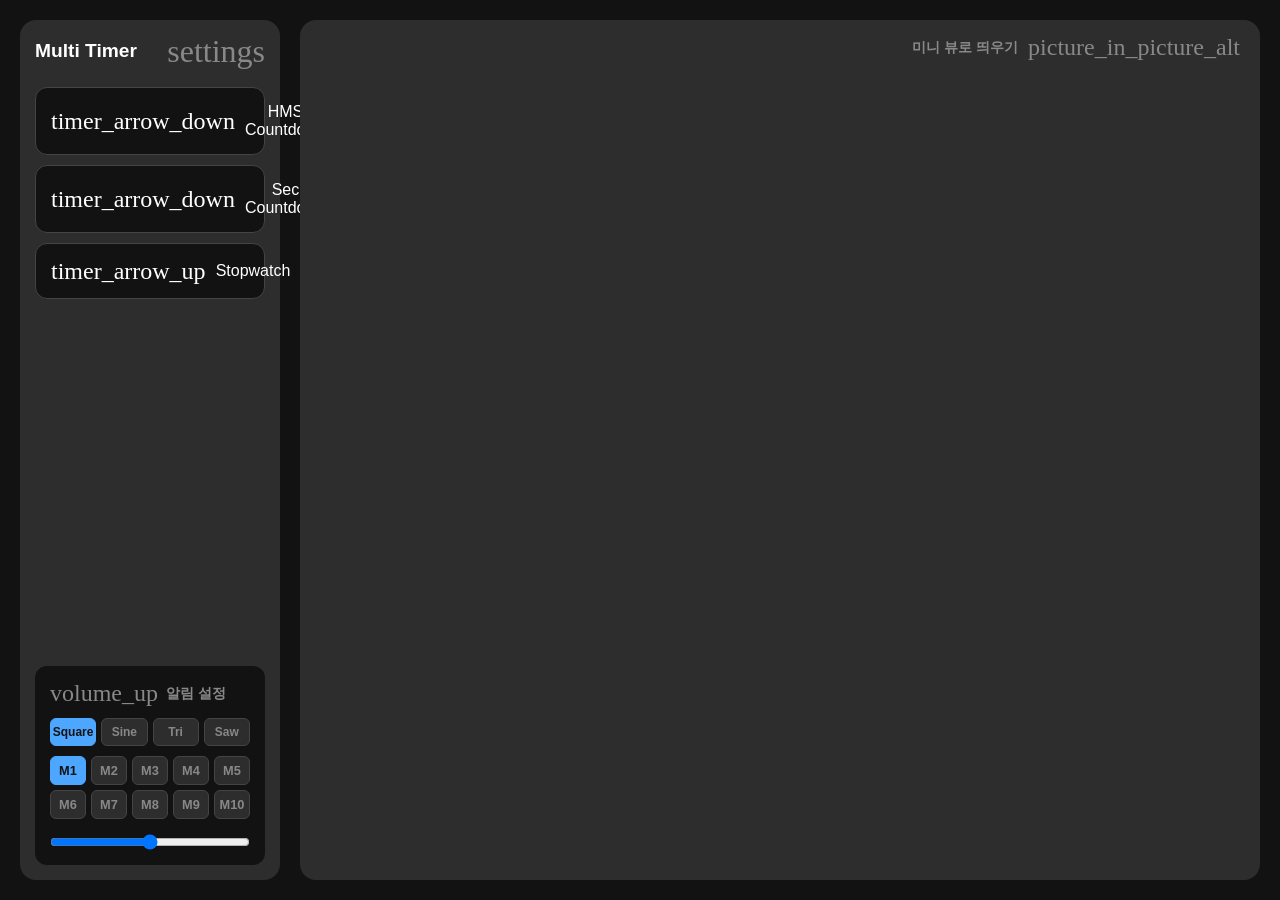
==== src/index.html @ e89b86fb "main" ====
<!DOCTYPE html>
<html lang="ko">
<head>
    <meta charset="UTF-8">
    <meta name="viewport" content="width=device-width, initial-scale=1.0">
    <title>Web Modular Timer</title>
    <link rel="icon" type="image/svg+xml" href="favicon.svg">
    <link rel="stylesheet" href="style.css">
</head>
<body>
    <aside id="side-panel" class="hide-in-pip">
        <div class="panel-header">
            <h2 class="app-title">Multi Timer</h2>
            <button id="settings-btn" class="icon-btn" title="환경설정"><span class="material-symbols-outlined">settings</span></button>
        </div>
        
        <div class="panel-content">
            <button class="add-module-btn" id="add-hms-btn">
                <span class="material-symbols-outlined">timer_arrow_down</span>
                HMS Countdown
            </button>
            <button class="add-module-btn" id="add-sec-btn">
                <span class="material-symbols-outlined">timer_arrow_down</span>
                Sec Countdown
            </button>
            <button class="add-module-btn" id="add-sw-btn">
                <span class="material-symbols-outlined">timer_arrow_up</span>
                Stopwatch
            </button>
        </div>

        <div class="audio-control-panel">
            <div class="audio-header">
                <span class="material-symbols-outlined">volume_up</span>
                <span>알림 설정</span>
            </div>
            
            <div class="waveform-toggles">
                <button class="wave-btn active" data-wave="square" title="레트로">Square</button>
                <button class="wave-btn" data-wave="sine" title="부드러움">Sine</button>
                <button class="wave-btn" data-wave="triangle" title="베이스">Tri</button>
                <button class="wave-btn" data-wave="sawtooth" title="강렬함">Saw</button>
            </div>

            <div class="melody-toggles">
                <button class="melody-btn active" data-melody="m1" title="도미솔">M1</button>
                <button class="melody-btn" data-melody="m2" title="팡파레">M2</button>
                <button class="melody-btn" data-melody="m3" title="단순알림">M3</button>
                <button class="melody-btn" data-melody="m4" title="더블비프">M4</button>
                <button class="melody-btn" data-melody="m5" title="오름차순">M5</button>
                <button class="melody-btn" data-melody="m6" title="코인획득">M6</button>
                <button class="melody-btn" data-melody="m7" title="아이템">M7</button>
                <button class="melody-btn" data-melody="m8" title="짧은알림">M8</button>
                <button class="melody-btn" data-melody="m9" title="내림차순">M9</button>
                <button class="melody-btn" data-melody="m10" title="틱">M10</button>
            </div>
            <input type="range" id="volume-slider" min="0" max="100" value="50" class="volume-slider" title="알림 볼륨">
        </div>
    </aside>

    <div id="app-container">
        <div class="top-bar hide-in-pip">
            <div class="pip-wrapper">
                <span class="pip-hint">미니 뷰로 띄우기</span>
                <button id="pip-btn" title="활성화된 모듈만 PIP로 띄우기">
                    <span class="material-symbols-outlined">picture_in_picture_alt</span>
                </button>
            </div>
        </div>
        <main id="cards-container"></main>
    </div>

    <div id="settings-modal" class="modal hidden hide-in-pip">
        <div class="modal-content">
            <div class="modal-header">
                <h2>환경 설정 (Settings)</h2>
                <button id="close-modal-btn" class="icon-btn"><span class="material-symbols-outlined">close</span></button>
            </div>
            
            <div class="modal-section">
                <h3>테마 색상 변경</h3>
                <div class="theme-grid">
                    <label>배경 색상 (Background)<input type="color" id="color-bg" value="#121212"></label>
                    <label>카드 색상 (Card)<input type="color" id="color-card" value="#2d2d2d"></label>
                    <label>기본 폰트 (Font)<input type="color" id="color-font" value="#ffffff"></label>
                    <label>동작 강조 (Highlight 1)<input type="color" id="color-hl1" value="#4da6ff"></label>
                    <label>경고 색상 (Highlight 2)<input type="color" id="color-hl2" value="#ff4d4d"></label>
                </div>
                <button id="reset-theme-btn" class="reset-btn">기본 테마로 초기화</button>
            </div>

            <div class="modal-section credits">
                <h3>Credits & Info</h3>
                <p>Icons by <strong>Google Material Symbols</strong> (Apache License 2.0)</p>
                <p>Sound Engine Powered by <strong>Web Audio API</strong></p>
            </div>
        </div>
    </div>

    <script src="script.js"></script>
</body>
</html>
---- src/style.css ----
@font-face {
  font-family: 'Material Symbols Outlined';
  font-style: normal;
  font-weight: 400;
  src: url('./assets/material-symbols.woff2') format('woff2');
}

.material-symbols-outlined {
  font-family: 'Material Symbols Outlined';
  font-weight: normal;
  font-style: normal;
  font-size: 24px;
  line-height: 1;
  letter-spacing: normal;
  text-transform: none;
  display: inline-block;
  white-space: nowrap;
  word-wrap: normal;
  direction: ltr;
  -webkit-font-feature-settings: 'liga';
  -webkit-font-smoothing: antialiased;
}

:root {
    --bg-color: #121212;
    --card-color: #2d2d2d;
    --font-color: #ffffff;
    --hl1-color: #4da6ff;
    --hl2-color: #ff4d4d;
    --text-muted: #888888;
    --card-border: #444444;
}

* { box-sizing: border-box; margin: 0; padding: 0; }

body {
    font-family: 'Segoe UI', Tahoma, Geneva, Verdana, sans-serif;
    background-color: var(--bg-color); color: var(--font-color);
    height: 100vh; overflow: hidden; display: flex; padding: 20px; gap: 20px;
}

#side-panel {
    width: 260px; background-color: var(--card-color); border-radius: 16px;
    display: flex; flex-direction: column; padding: 15px; flex-shrink: 0;
}
.panel-header { display: flex; justify-content: space-between; align-items: center; margin-bottom: 20px; }
.app-title { font-size: 1.2rem; font-weight: bold; color: var(--font-color); }
.panel-content { display: flex; flex-direction: column; gap: 10px; margin-bottom: 20px; }
.add-module-btn {
    background-color: var(--bg-color); color: var(--font-color); border: 1px solid var(--card-border);
    padding: 15px; border-radius: 12px; cursor: pointer; display: flex; align-items: center; gap: 10px; 
    font-size: 1rem; transition: background-color 0.2s;
}
.add-module-btn:hover { background-color: var(--hl1-color); border-color: var(--hl1-color); color: var(--bg-color); }

.audio-control-panel {
    background-color: var(--bg-color); border-radius: 12px; padding: 15px;
    display: flex; flex-direction: column; gap: 10px; margin-top: auto;
}
.audio-header { display: flex; align-items: center; gap: 8px; color: var(--text-muted); font-size: 0.9rem; font-weight: bold; margin-bottom: 3px; }

.waveform-toggles { display: flex; gap: 5px; }
.wave-btn {
    flex: 1; padding: 6px 0; background: var(--card-color); color: var(--text-muted);
    border: 1px solid var(--card-border); border-radius: 6px; cursor: pointer;
    font-size: 0.75rem; font-weight: bold; transition: all 0.2s;
}
.wave-btn:hover { background: var(--card-border); color: var(--font-color); }
.wave-btn.active { background: var(--hl1-color); color: var(--bg-color); border-color: var(--hl1-color); }

.melody-toggles { display: flex; flex-wrap: wrap; gap: 5px; }
.melody-btn {
    flex: 1 1 18%; padding: 6px 0; background: var(--card-color); color: var(--text-muted);
    border: 1px solid var(--card-border); border-radius: 6px; cursor: pointer;
    font-size: 0.8rem; font-weight: bold; transition: all 0.2s;
}
.melody-btn:hover { background: var(--card-border); color: var(--font-color); }
.melody-btn.active { background: var(--hl1-color); color: var(--bg-color); border-color: var(--hl1-color); }
.volume-slider { cursor: pointer; width: 100%; margin-top: 5px; }

#app-container {
    flex: 1; display: flex; flex-direction: column;
    background-color: var(--card-color); border-radius: 16px; position: relative; overflow: hidden;
}
.top-bar { display: flex; justify-content: flex-end; padding: 15px 20px; }
.pip-wrapper { display: flex; align-items: center; gap: 10px; }
.pip-hint { color: var(--text-muted); font-size: 0.9rem; font-weight: bold; pointer-events: none; }
#pip-btn { background: none; border: none; color: var(--text-muted); cursor: pointer; transition: color 0.2s; display: flex; }
#pip-btn:hover { color: var(--hl1-color); }
#cards-container {
    flex: 1; padding: 20px; overflow-y: auto;
    display: flex; flex-wrap: wrap; gap: 20px; align-content: flex-start;
}

.timer-channel {
    background-color: var(--bg-color); border-radius: 12px; padding: 15px 20px;
    display: flex; flex-direction: column; gap: 15px;
    width: 340px; border: 2px solid transparent; transition: all 0.3s;
}
.channel-header { display: flex; justify-content: space-between; align-items: center; }
.channel-name { background: transparent; border: none; color: var(--text-muted); font-weight: bold; font-size: 1.1rem; width: 150px; outline: none; border-bottom: 1px solid transparent; }
.channel-name:hover, .channel-name:focus { color: var(--font-color); border-bottom-color: var(--hl1-color); }
.header-icons { display: flex; gap: 5px; }

.time-setting, .time-display-wrapper { display: flex; align-items: center; justify-content: center; }
.time-input {
    background-color: var(--card-color); border: 2px solid var(--card-border); color: var(--font-color); 
    text-align: center; border-radius: 10px; font-family: monospace; cursor: ns-resize; transition: all 0.2s;
}
.time-input:hover { border-color: var(--hl1-color); }
.time-input:focus { outline: none; border-color: var(--hl1-color); }
.time-input::-webkit-outer-spin-button, .time-input::-webkit-inner-spin-button { -webkit-appearance: none; margin: 0; }

.time-input.small { font-size: 2.6rem; width: 75px; padding: 4px 0; }
.time-input.large { font-size: 2.6rem; width: 250px; padding: 4px 0; letter-spacing: 2px; }
.colon { font-size: 2.2rem; font-weight: bold; margin: 0 8px; color: var(--card-border); padding-bottom: 5px; }

.sw-display { font-size: 3rem; font-weight: bold; font-family: monospace; color: var(--font-color); letter-spacing: 2px; }
.sw-ms { font-size: 1.5rem; color: var(--text-muted); margin-left: 5px; margin-top: 15px; font-family: monospace; }

.timer-channel.is-active { border-color: var(--hl1-color); box-shadow: 0 0 15px rgba(0,0,0,0.2); }
.timer-channel.is-active .time-input { background-color: transparent; border-color: transparent; color: var(--font-color); pointer-events: none; }
.timer-channel.is-active .sw-display { color: var(--hl1-color); }
.timer-channel.is-active .sw-ms { color: var(--font-color); }

@keyframes pulse-red {
    0% { border-color: transparent; box-shadow: 0 0 0 transparent; }
    50% { box-shadow: 0 0 20px var(--hl2-color); border-color: var(--hl2-color); }
    100% { border-color: transparent; box-shadow: 0 0 0 transparent; }
}
.timer-channel.is-alarming { animation: pulse-red 1.5s infinite; cursor: pointer; }
.timer-channel.is-alarming .time-input { color: var(--hl2-color); }

.control-panel { display: flex; justify-content: center; gap: 18px; }
.icon-btn { background: none; border: none; color: var(--text-muted); cursor: pointer; transition: all 0.2s; display: flex; align-items: center; justify-content: center; }
.icon-btn .material-symbols-outlined { font-size: 32px; }
.icon-btn:not(:disabled):hover { color: var(--font-color); transform: scale(1.1); }
.play-btn:hover { color: var(--hl1-color); }
.icon-btn.delete-btn:not(:disabled):hover { color: var(--hl2-color); }
.loop-btn.active { color: var(--hl1-color); }
.sound-btn.active { color: var(--font-color); }

.modal {
    position: fixed; top: 0; left: 0; width: 100vw; height: 100vh;
    background-color: rgba(0,0,0,0.7); display: flex; align-items: center; justify-content: center; z-index: 999;
}
.modal.hidden { display: none; }
.modal-content {
    background-color: var(--card-color); padding: 30px; border-radius: 16px; width: 400px;
    display: flex; flex-direction: column; gap: 20px; box-shadow: 0 10px 30px rgba(0,0,0,0.5);
}
.modal-header { display: flex; justify-content: space-between; align-items: center; border-bottom: 1px solid var(--card-border); padding-bottom: 10px; }
.modal-section { display: flex; flex-direction: column; gap: 15px; }
.modal-section h3 { font-size: 1rem; color: var(--text-muted); }
.theme-grid { display: flex; flex-direction: column; gap: 10px; }
.theme-grid label { display: flex; justify-content: space-between; align-items: center; font-size: 0.9rem; cursor: pointer; }
.theme-grid input[type="color"] { background: none; border: none; width: 40px; height: 30px; cursor: pointer; }
.reset-btn { background-color: var(--bg-color); color: var(--font-color); border: 1px solid var(--card-border); padding: 10px; border-radius: 8px; cursor: pointer; }
.reset-btn:hover { background-color: var(--card-border); }
.credits { font-size: 0.8rem; color: var(--text-muted); text-align: center; border-top: 1px solid var(--card-border); padding-top: 15px; }

body.pip-active { display: block; padding: 0; overflow: hidden !important; background-color: var(--bg-color) !important; }
body.pip-active #side-panel, body.pip-active #settings-modal { display: none; }
#app-container.pip-active {
    width: 100vw; height: 100vh; padding: 0; background-color: var(--bg-color);
    overflow: hidden !important; border-radius: 0;
}
#app-container.pip-active #cards-container {
    display: flex !important; flex-direction: column !important; flex-wrap: nowrap !important; 
    align-items: center !important; justify-content: flex-start !important; padding: 0; gap: 0;
}
.pip-active .hide-in-pip { display: none !important; }
.pip-active .timer-channel:not(.is-active):not(.is-alarming) { display: none !important; }

.pip-active .timer-channel {
    padding: 10px 0; width: 100%; border: none !important; border-bottom: 1px solid var(--card-border) !important; 
    background-color: transparent; box-shadow: none !important; border-radius: 0; animation: none; 
}
.pip-active .timer-channel:last-child { border-bottom: none !important; }
.pip-active .channel-header { justify-content: center; margin-bottom: 0; }
.pip-active .channel-name { font-size: 1rem; color: var(--text-muted); text-align: center; width: 100%; }
.pip-active .time-input { background: transparent !important; border: none !important; padding: 0; }
.pip-active .time-setting { transform: scale(0.9); }
.pip-active .sw-display { font-size: 2.2rem; }
.pip-active .sw-ms { font-size: 1.2rem; margin-top: 10px; }

@media (max-width: 800px) {
    body { flex-direction: column; padding: 10px; overflow-y: auto; }
    #side-panel { width: 100%; flex-direction: column; gap: 15px; }
    .panel-content { flex-direction: row; flex-wrap: wrap; }
    .add-module-btn { flex: 1; white-space: nowrap; justify-content: center; }
    .audio-control-panel { flex-direction: row; align-items: center; justify-content: space-between; flex-wrap: wrap; }
    .audio-header { margin-right: auto; }
    .melody-toggles { flex: 1; justify-content: flex-end; min-width: 250px; }
    #cards-container { justify-content: center; }
}
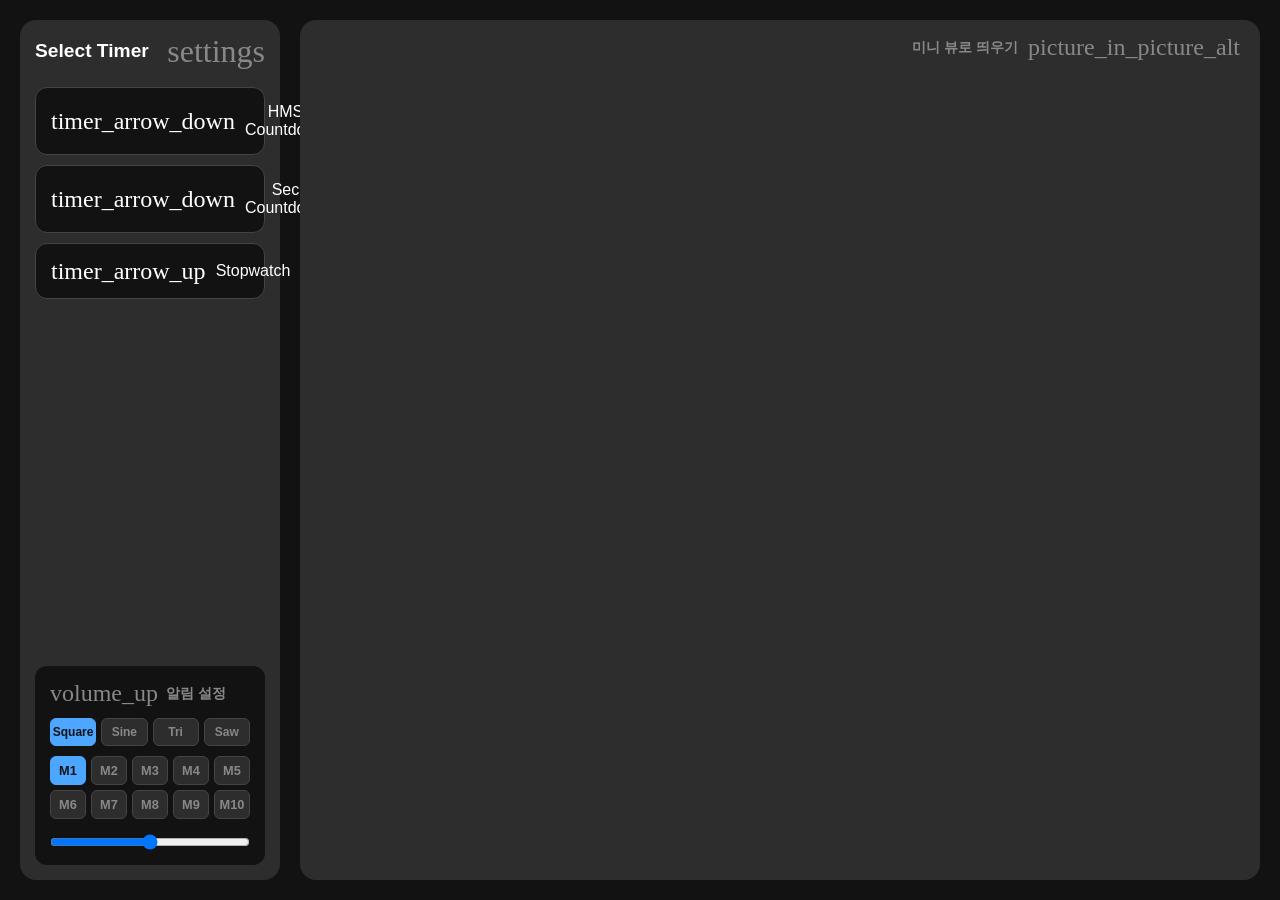
==== commit cc37aac4: "Rename app title to Select Timer Updates the sidebar header text from "Multi Timer" to "Select Timer" ====
--- a/src/index.html
+++ b/src/index.html
@@ -10,7 +10,7 @@
 <body>
     <aside id="side-panel" class="hide-in-pip">
         <div class="panel-header">
-            <h2 class="app-title">Multi Timer</h2>
+            <h2 class="app-title">Select Timer</h2>
             <button id="settings-btn" class="icon-btn" title="환경설정"><span class="material-symbols-outlined">settings</span></button>
         </div>
         
